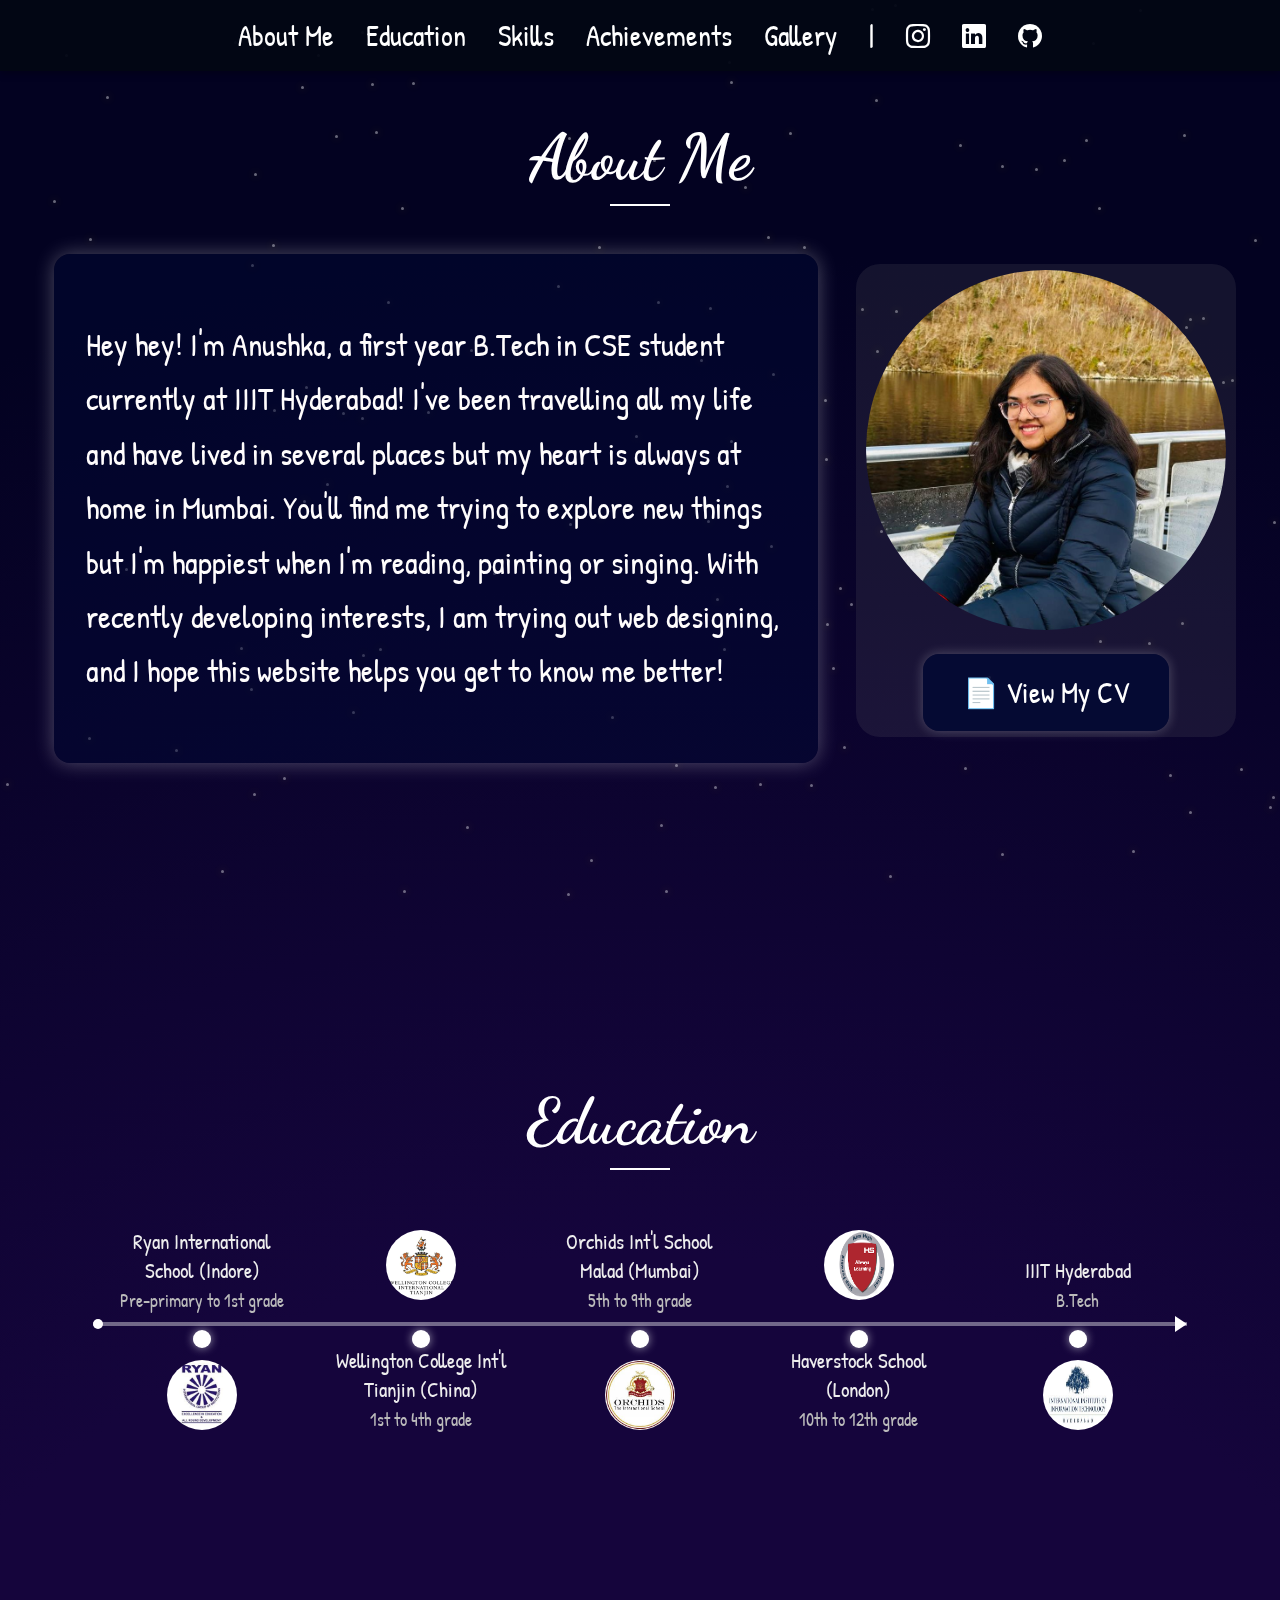
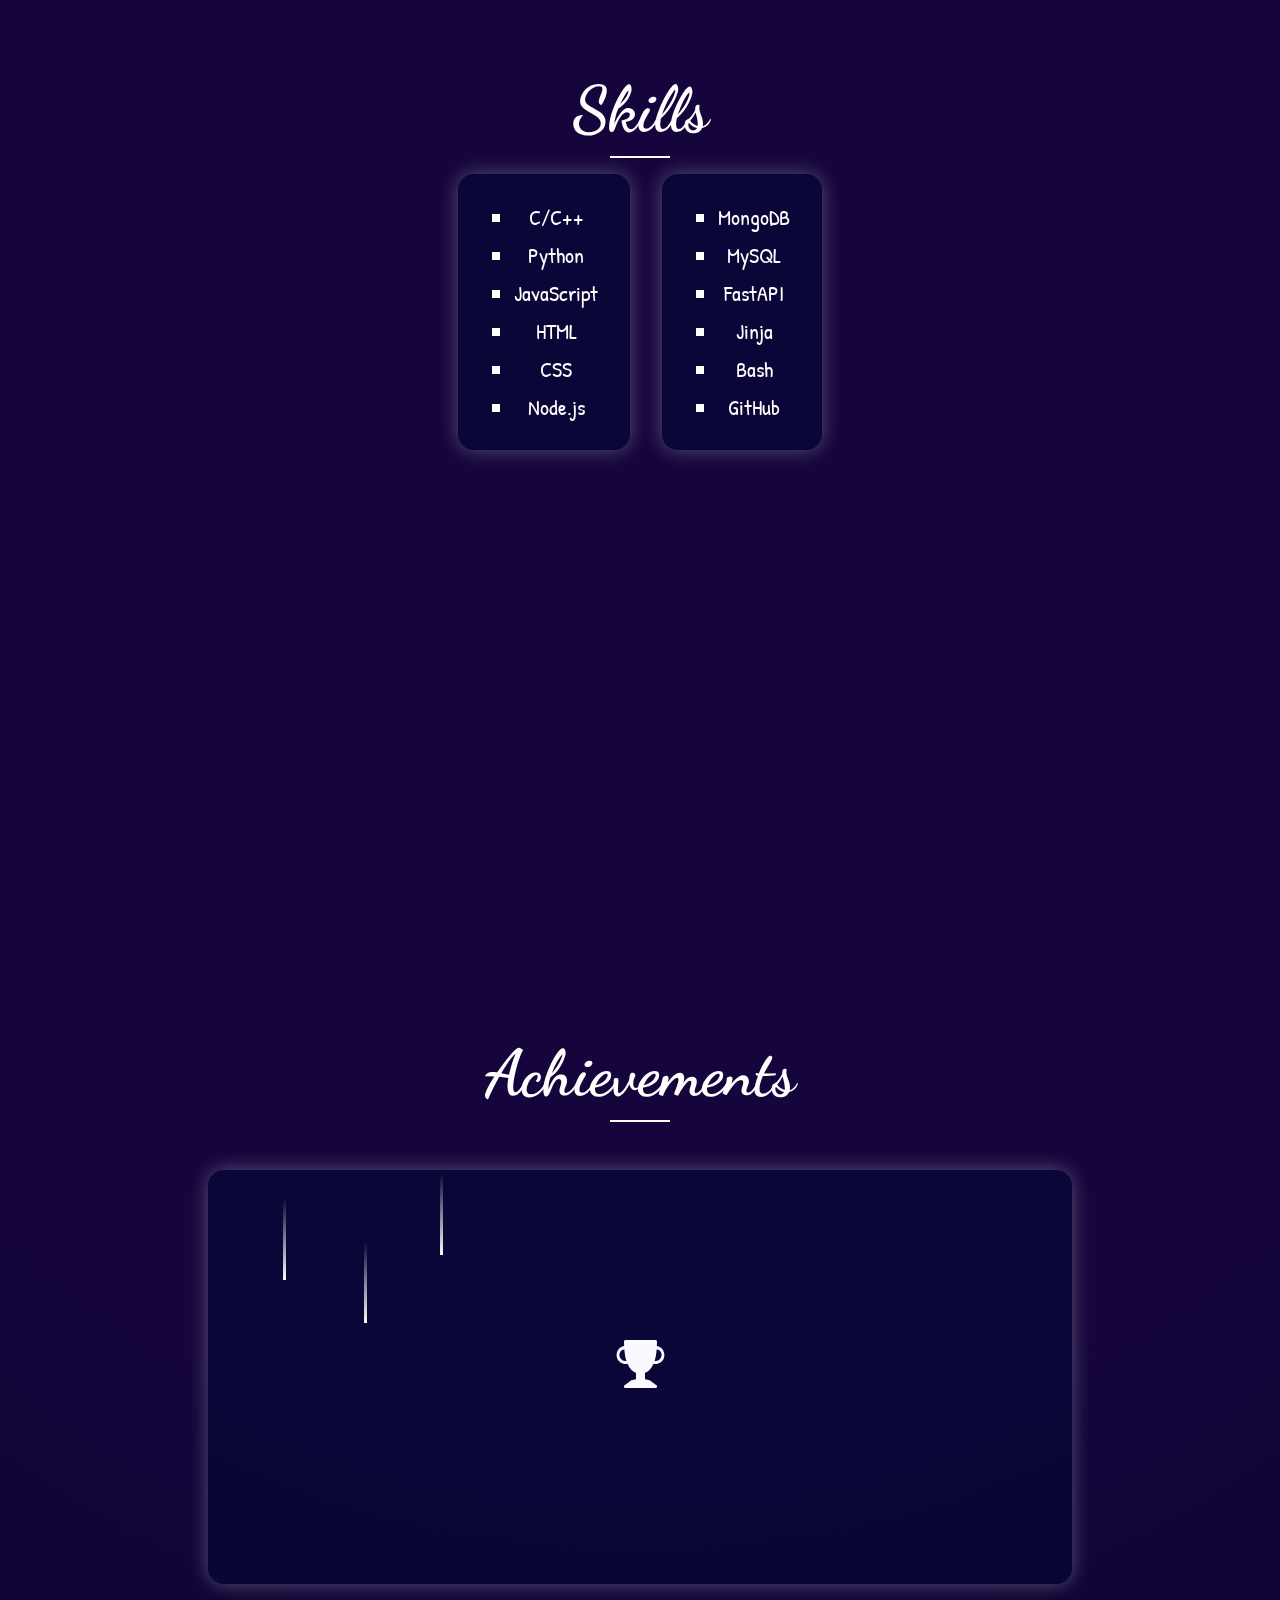
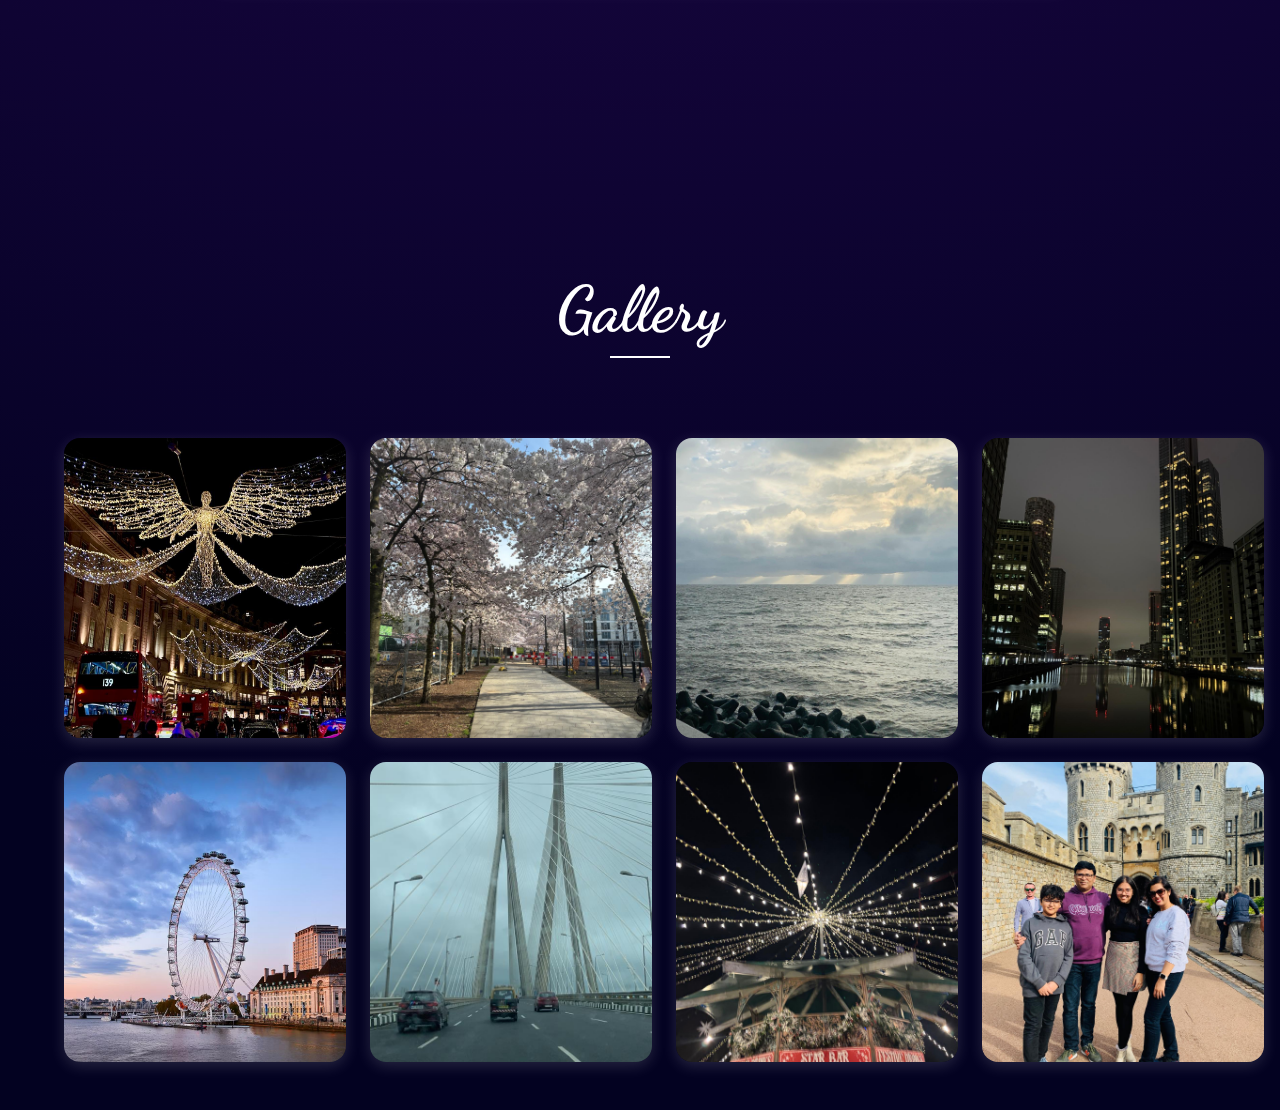
==== index.html @ 2e82c790 "Rename home.html to index.html" ====
<!DOCTYPE html>
<html lang="en">
<head>
  <link rel="stylesheet" href="home.css">
  <meta charset="UTF-8" />
  <meta name="viewport" content="width=device-width, initial-scale=1.0" />
  <title>Anushka Sinha</title>

  <script>
    const navType = performance.getEntriesByType("navigation")[0].type;
    if (navType === "reload") {
      window.location.href = "anushka-sinha.html";
    }
  </script>

  <!-- Google Fonts & Icons -->
  <link href="https://fonts.googleapis.com/css2?family=Patrick+Hand&family=Dancing+Script:wght@700&display=swap" rel="stylesheet">
  <link rel="stylesheet" href="https://cdn.jsdelivr.net/npm/bootstrap-icons@1.10.3/font/bootstrap-icons.css">

  <!-- TagCanvas Script -->
  <script src="https://www.goat1000.com/tagcanvas.min.js"></script>
</head>

<body>
  <div class="stars" id="stars-container"></div>

  <nav>
    <a href="#about">About Me</a>
    <a href="#education">Education</a>
    <a href="#skills">Skills</a>
    <a href="#achievements">Achievements</a>
    <a href="#home">Gallery</a>
    <span>|</span>
    <a class="social-icons" href="https://www.instagram.com/anu.shka_30?igsh=eGdlemJtdmhveDdv" target="_blank"><i class="bi bi-instagram"></i></a>
    <a class="social-icons" href="https://www.linkedin.com/in/anushka-sinha-7b8808267/" target="_blank"><i class="bi bi-linkedin"></i></a>
    <a class="social-icons" href="https://github.com/Anu-Si30" target="_blank"><i class="bi bi-github"></i></a>
  </nav>

  <!-- About Section -->
  <section id="about">
    <h1>About Me</h1>
    <div class="about">
      <div class="about-photo-wrapper">
        <div class="photo-bg-rectangle"></div>
        <img src="assets/Untitled.jpeg" alt="Your photo">
        <a href="assets/your-cv.pdf" target="_blank" class="cv-box">
          📄 View My CV
        </a>
      </div>
      <div class="about-text">
        <p>Hey hey! I'm Anushka, a first year B.Tech in CSE student currently at IIIT Hyderabad! I've been travelling all my life and have lived in several places but my heart is always at home in Mumbai. You'll find me trying to explore new things but I'm happiest when I'm reading, painting or singing. With recently developing interests, I am trying out web designing, and I hope this website helps you get to know me better!</p>
      </div>
    </div>
  </section>

  <!-- Education Section -->
  <section id="education">
    <h1>Education</h1>
    <div class="timeline-horizontal">
      <div class="timeline-line"></div>
      <div class="timeline-scroll">
        <div class="timeline-event up">
          <div class="dot"></div>
          <p>Ryan International School (Indore)<br><span>Pre-primary to 1st grade</span></p>
          <img class="logo" src="assets/ryan.jpeg" alt="logo">
        </div>
        <div class="timeline-event down">
          <div class="dot"></div>
          <p>Wellington College Int'l Tianjin (China)<br><span>1st to 4th grade</span></p>
          <img class="logo" src="assets/welli.jpeg" alt="logo">
        </div>
        <div class="timeline-event up">
          <div class="dot"></div>
          <p>Orchids Int'l School Malad (Mumbai)<br><span>5th to 9th grade</span></p>
          <img class="logo" src="assets/orch.jpeg" alt="logo">
        </div>
        <div class="timeline-event down">
          <div class="dot"></div>
          <p>Haverstock School (London)<br><span>10th to 12th grade</span></p>
          <img class="logo" src="assets/images.png" alt="logo">
        </div>
        <div class="timeline-event up">
          <div class="dot"></div>
          <p>IIIT Hyderabad<br><span>B.Tech</span></p>
          <img class="logo" src="assets/iiit.jpeg" alt="logo">
        </div>
      </div>
    </div>
  </section>

  <!-- Skills Section -->
  <section id="skills">
    <h1>Skills</h1>
    <div id="skills-wrapper">
      <div class="skills-box">
        <ul>
          <li>C/C++</li>
          <li>Python</li>
          <li>JavaScript</li>
          <li>HTML</li>
          <li>CSS</li>
          <li>Node.js</li>
        </ul>
      </div>

      <div id="myCanvasContainer">
        <canvas width="600" height="600" id="myCanvas">
          <p>Anything in here will be replaced on browsers that support the canvas element</p>
        </canvas>
      </div>

      <div class="skills-box">
        <ul>
          <li>MongoDB</li>
          <li>MySQL</li>
          <li>FastAPI</li>
          <li>Jinja</li>
          <li>Bash</li>
          <li>GitHub</li>
        </ul>
      </div>
    </div>

    <div id="tags">
      <ul>
        <li><a href="#"><img src="assets/image.png" width="70" height="70"/>C/C++</a></li>
        <li><a href="#"><img src="assets/image copy 2.png" width="70" height="70"/> Python</a></li>
        <li><a href="#"><img src="assets/image copy 3.png" width="70" height="70"/> JavaScript</a></li>
        <li><a href="#"><img src="assets/image copy 4.png" width="70" height="70" /> HTML</a></li>
        <li><a href="#"><img src="assets/image copy 5.png" width="70" height="70"/> CSS</a></li>
        <li><a href="#"><img src="assets/image copy 6.png" width="70" height="70"/> Node.js</a></li>
        <li><a href="#"><img src="assets/image copy 7.png" width="70" height="70" /> MongoDB</a></li>
        <li><a href="#"><img src="assets/image copy 8.png" width="70" height="70"/> MySQL</a></li>
        <li><a href="#"><img src="assets/image copy 9.png" width="70" height="70" /> FastAPI</a></li>
        <li><a href="#"><img src="assets/image copy 10.png" width="70" height="70" /> Jinja</a></li>
        <li><a href="#"><img src="assets/image copy 11.png" width="70" height="70"/> Bash</a></li>
        <li><a href="#"><img src="assets/image copy.png" width="70" height="70"/> GitHub</a></li>
      </ul>
    </div>
  </section>

  <!-- Achievements -->
<section id="achievements">
  <h1>Achievements</h1>
  <div class="about-text" id="achievements-container" style="margin: 0 auto; position: relative; width: 80%; max-width: 800px; min-height: 350px; display: flex; align-items: center; justify-content: center; flex-direction: column;">
    <div id="trophy-container" style="cursor: pointer; animation: pulse 1s infinite; margin-bottom: 1.5rem;">
      <i class="bi bi-trophy-fill" style="font-size: 3rem; color: rgb(250, 249, 255);"></i>
    </div>
    <ul id="achievements-list" style="display: none; font-size: 1.5rem; text-align: left; padding-left: 1.5rem;">
      <li>SpellBee National Level and State Level Medal Winner, and School Topper.</li>
      <li>Did an internship in the British Standards Institution over summer.</li>
      <li>Secured rank 13 across Maharashtra and Goa in the International English Olympiad.</li>
      <li>Secured a distinction in Trinity College London's music exam for keyboard.</li>
      <li>Ranked in top 200 as a Silver Scholar in the Asset Talent Search.</li>
      <li>Won first position in Inter-branch football competition (Orchids Premier League).</li>
      <li>Hold a purple belt in Karate.</li>
    </ul>
    <div id="shooting-stars-container"></div>
  </div>
</section>

  <!-- Home -->
  <section id="home">
    <h1>Gallery</h1>
    <div class="gallery-grid">
      <img src="assets/image copy 19.png" alt="Gallery Image 1">
      <img src="assets/image copy 13.png" alt="Gallery Image 2">
      <img src="assets/image copy 14.png" alt="Gallery Image 3">
      <img src="assets/image copy 15.png" alt="Gallery Image 4">
      <img src="assets/image copy 16.png" alt="Gallery Image 5">
      <img src="assets/image copy 17.png" alt="Gallery Image 6">
      <img src="assets/image copy 18.png" alt="Gallery Image 7">
      <img src="assets/image copy 21.png" alt="Gallery Image 8">
    </div>
  </section>
  

  <script>
    // Generate stars
    const starsContainer = document.getElementById('stars-container');
    for (let i = 0; i < 150; i++) {
      const star = document.createElement('div');
      star.classList.add('star');
      star.style.top = Math.random() * 100 + 'vh';
      star.style.left = Math.random() * 100 + 'vw';
      star.style.animationDelay = Math.random() * 1.5 + 's';
      starsContainer.appendChild(star);
    }
  
    // TagCanvas
    window.onload = function () {
      try {
        TagCanvas.Start('myCanvas', 'tags', {
          textColour: '#fff',
          outlineThickness: 0.5,
          outlineColour: '#fff',
          maxSpeed: 0.06,
          initial: [0.1, -0.05],
          freezeActive: true,
          shuffleTags: true,
          shape: 'sphere',
          zoom: 1,
          noSelect: true,
          textFont: 'Patrick Hand, cursive',
          textHeight: 30,
          pinchZoom: true,
          wheelZoom: false,
          freezeDecel: true
        });
      } catch (e) {
        console.log('TagCanvas error:', e);
        document.getElementById('myCanvasContainer').style.display = 'none';
      }
    };
  
    // Trophy click handler
    document.getElementById("trophy-container").addEventListener("click", () => {
      const list = document.getElementById("achievements-list");
      const trophy = document.getElementById("trophy-container");
      list.style.display = "block";
      trophy.style.display = "none";
    });
  </script>

<script>
  let starInterval;
  let shootingStarsRunning = true;

  function createShootingStar() {
    const container = document.getElementById("shooting-stars-container");
    const star = document.createElement("div");
    star.classList.add("shooting-star");
    star.style.top = Math.random() * container.offsetHeight + "px";
    star.style.left = Math.random() * container.offsetWidth + "px";
    container.appendChild(star);

    setTimeout(() => star.remove(), 1000); // Clean up after animation
  }

  // Start generating stars every 300ms
  starInterval = setInterval(() => {
    if (shootingStarsRunning) {
      createShootingStar();
    }
  }, 300);

  // Stop animation when trophy icon is clicked
  document.getElementById("trophy-icon").addEventListener("click", () => {
    shootingStarsRunning = false;
    clearInterval(starInterval);
  });
</script>

<script>
  function createShootingStar() {
    const shootingStar = document.createElement('div');
    shootingStar.classList.add('shooting-star');
    
    // Random position from the left
    shootingStar.style.left = Math.random() * window.innerWidth + 'px';
    shootingStar.style.top = Math.random() * 100 + 'px'; // appear near the top
    
    document.getElementById('shooting-stars-container').appendChild(shootingStar);

    // Remove it after animation
    setTimeout(() => {
      shootingStar.remove();
    }, 1000);
  }

  // Generate a shooting star every 3-6 seconds
  setInterval(() => {
    createShootingStar();
  }, Math.random() * 3000 + 3000); // 3-6 sec
</script>

      
</body>
</html>
---- home.css ----
body {
    margin: 0;
    font-family: 'Patrick Hand', cursive;
    color: white;
    overflow-x: hidden;
    scroll-behavior: smooth;
    background: radial-gradient(circle at center, rgb(21, 5, 60) 40%, rgb(3, 2, 33) 85%);
  }

  .stars {
    position: fixed;
    top: 0;
    left: 0;
    width: 100%;
    height: 100%;
    pointer-events: none;
    z-index: 0;
  }

  .star {
    position: absolute;
    width: 3px;
    height: 3px;
    background: white;
    opacity: 0.4;
    border-radius: 50%;
    box-shadow: 0 0 8px rgba(255, 223, 0, 1);
  }

  nav {
    display: flex;
    justify-content: center;
    align-items: center;
    gap: 2rem;
    padding: 1rem 2rem;
    font-size: 1.8rem;
    background: rgba(2, 6, 20, 0.95);
    position: sticky;
    top: 0;
    z-index: 10;
    box-shadow: 0 2px 8px rgba(0, 0, 0, 0.3);
  }

  nav a, nav span {
    color: white;
    text-decoration: none;
    transition: color 0.3s ease;
  }

  nav a:hover {
    color: #afd6f9;
  }

  .social-icons {
    font-size: 1.5rem;
  }

  section {
    min-height: 100vh;
    padding: 2rem;
    scroll-margin-top: 80px;
    position: relative;
    z-index: 2;
  }

  #home {
    min-height: 60vh;
    padding-top: 0rem;
    margin-top: -6rem; /* Reduced space above gallery */
    padding-bottom: 1rem;
  }

  #education {
    min-height: 60vh;
    padding-bottom: 1rem;
  }

  section h1 {
    font-family: 'Dancing Script', cursive;
    font-size: 4rem;
    text-align: center;
    margin-top: 1rem;
    margin-bottom: 3rem;
    color: #fff;
    position: relative;
  }

  section h1::after {
    content: "";
    display: block;
    width: 60px;
    height: 2px;
    background: white;
    margin: 0.5rem auto 0;
  }

  .about {
    display: flex;
    flex-direction: row-reverse;
    align-items: flex-start; /* Changed to align at top */
    justify-content: center;
    gap: 3rem;
    flex-wrap: wrap;
    margin-top: 0.5rem;
  }

  .about-photo-wrapper {
    position: relative;
    display: flex;
    flex-direction: column;
    align-items: center;
    margin-top: -1rem;
    padding: 2rem 0; /* Added padding to match about-text */
  }

  .photo-bg-rectangle {
    position: absolute;
    top: 5%;
    bottom: 5%;
    left: 50%;
    transform: translateX(-50%);
    width: 380px; /* Slightly wider than photo */
    background: rgba(120, 120, 120, 0.15); /* Translucent grey */
    border-radius: 1.5rem;
    z-index: 1;
  }

  .about img {
    width: 360px;
    height: 360px;
    object-fit: cover;
    border-radius: 50%;
    position: relative;
    z-index: 2;
  }

  .about-text {
    max-width: 700px;
    padding: 2rem;
    background: rgba(1, 9, 51, 0.486);
    color: #fffdfd;
    font-size: 2rem;
    line-height: 1.7;
    z-index: 3;
    border-radius: 1rem;
    box-shadow: 0 0 20px rgba(255, 255, 255, 0.3);
  }

  .cv-box {
    margin-top: 1.5rem;
    background: rgba(1, 9, 51, 0.8);
    padding: 1.2rem 2.5rem;
    font-size: 1.8rem;
    color: white;
    border-radius: 1rem;
    text-decoration: none;
    box-shadow: 0 0 12px rgba(255, 255, 255, 0.25);
    transition: transform 0.2s ease, background 0.3s ease;
    text-align: center;
    position: relative;
    z-index: 2;
  }

  .cv-box:hover {
    transform: scale(1.05);
    background: rgba(1, 9, 51, 0.9);
  }

  /* Rest of your existing CSS remains the same */
  .timeline-horizontal {
    position: relative;
    padding: 7rem 0 6rem;
    display: flex;
    flex-direction: column;
    align-items: center;
  }

  .timeline-line {
    position: absolute;
    top: 50%;
    width: 90%;
    height: 4px;
    background: rgba(255, 255, 255, 0.4);
    z-index: 1;
  }

  .timeline-line::before {
    content: '';
    position: absolute;
    left: 0;
    top: 50%;
    transform: translateY(-50%);
    width: 10px;
    height: 10px;
    background: white;
    border-radius: 50%;
  }

  .timeline-line::after {
    content: '';
    position: absolute;
    right: 0;
    top: 50%;
    transform: translateY(-50%);
    width: 0;
    height: 0;
    border-top: 8px solid transparent;
    border-bottom: 8px solid transparent;
    border-left: 12px solid white;
  }

  .timeline-scroll {
    display: flex;
    justify-content: space-around;
    width: 90%;
    max-width: 1200px;
    z-index: 2;
  }

  .timeline-event {
    position: relative;
    width: 180px;
    text-align: center;
  }

  .timeline-event .dot {
    width: 18px;
    height: 18px;
    background: white;
    border-radius: 50%;
    position: absolute;
    left: 50%;
    transform: translateX(-50%);
    top: 50%;
    box-shadow: 0 0 10px rgba(255, 255, 255, 0.6);
    z-index: 3;
  }

  .timeline-event.up p {
    position: absolute;
    bottom: 100%;
    margin-bottom: 1rem;
  }

  .timeline-event.down p {
    position: absolute;
    top: 100%;
    margin-top: 1rem;
  }

  .timeline-event p {
    font-size: 1.3rem;
    color: #eee;
    line-height: 1.4;
    width: 100%;
  }

  .timeline-event span {
    font-size: 1.1rem;
    color: #bbb;
  }

  .timeline-event img.logo {
    width: 70px;
    height: 70px;
    border-radius: 50%;
    position: absolute;
    left: 50%;
    transform: translateX(-50%);
    z-index: 2;
  }

  .timeline-event.up img.logo {
    top: calc(50% + 30px);
  }

  .timeline-event.down img.logo {
    bottom: calc(50% + 30px);
  }

  /* Skills Sphere Section */
  #skills {
    display: flex;
    flex-direction: column;
    align-items: center;
    text-align: center;
  }

  #skills-wrapper {
    display: flex;
    justify-content: center;
    align-items: center;
    gap: 2rem;
    flex-wrap: wrap;
    margin-top: -2rem;
  }

  .skills-box {
    max-width: 300px;
    padding: 1.5rem 2rem;
    background: rgba(1, 9, 51, 0.486);
    color: #fffdfd;
    font-size: 1.4rem;
    line-height: 1.7;
    border-radius: 1rem;
    box-shadow: 0 0 20px rgba(255, 255, 255, 0.3);
    z-index: 3;
  }

  .skills-box ul {
    list-style: square;
    padding-left: 1.5rem;
    margin: 0;
  }

  #myCanvasContainer {
    width: 600px;
    height: 600px;
  }

  #myCanvas {
    width: 100%;
    height: 100%;
  }

  #tags {
    display: none;
  }

  #tags a img {
    vertical-align: middle;
    margin-right: 8px;
    border-radius: 4px;
  }

@media (max-width: 600px) {
.achievement-slide {
  flex: 0 0 90vw;
}
}

@keyframes pulse {
0% {
  transform: scale(1);
  opacity: 0.9;
}
50% {
  transform: scale(1.15);
  opacity: 1;
}
100% {
  transform: scale(1);
  opacity: 0.9;
}
}

.gallery-grid {
display: grid;
grid-template-columns: repeat(auto-fit, minmax(250px, 1fr));
gap: 1.5rem;
padding: 2rem;
width: 100%;
max-width: 1200px;
margin: 0 auto;
}

.gallery-grid img {
width: 100%;
height: 300px;
object-fit: cover;
border-radius: 1rem;
box-shadow: 0 4px 15px rgba(255, 255, 255, 0.15);
transition: transform 0.3s ease;
}

.gallery-grid img:hover {
transform: scale(1.1);
}

#shooting-stars-container {
position: absolute;
top: 0;
left: 0;
width: 100%;
height: 100%;
pointer-events: none;
overflow: hidden;
z-index: 0;
}

.shooting-star {
position: absolute;
width: 3px;
height: 80px;
background: linear-gradient(-45deg, #fff, transparent);
animation: shoot 1s linear forwards;
}

@keyframes shoot {
0% {
  opacity: 0;
  transform: translateX(0) translateY(0) rotate(-45deg);
}
20% {
  opacity: 1;
}
100% {
  transform: translateX(200px) translateY(200px) rotate(-45deg);
  opacity: 0;
}
}
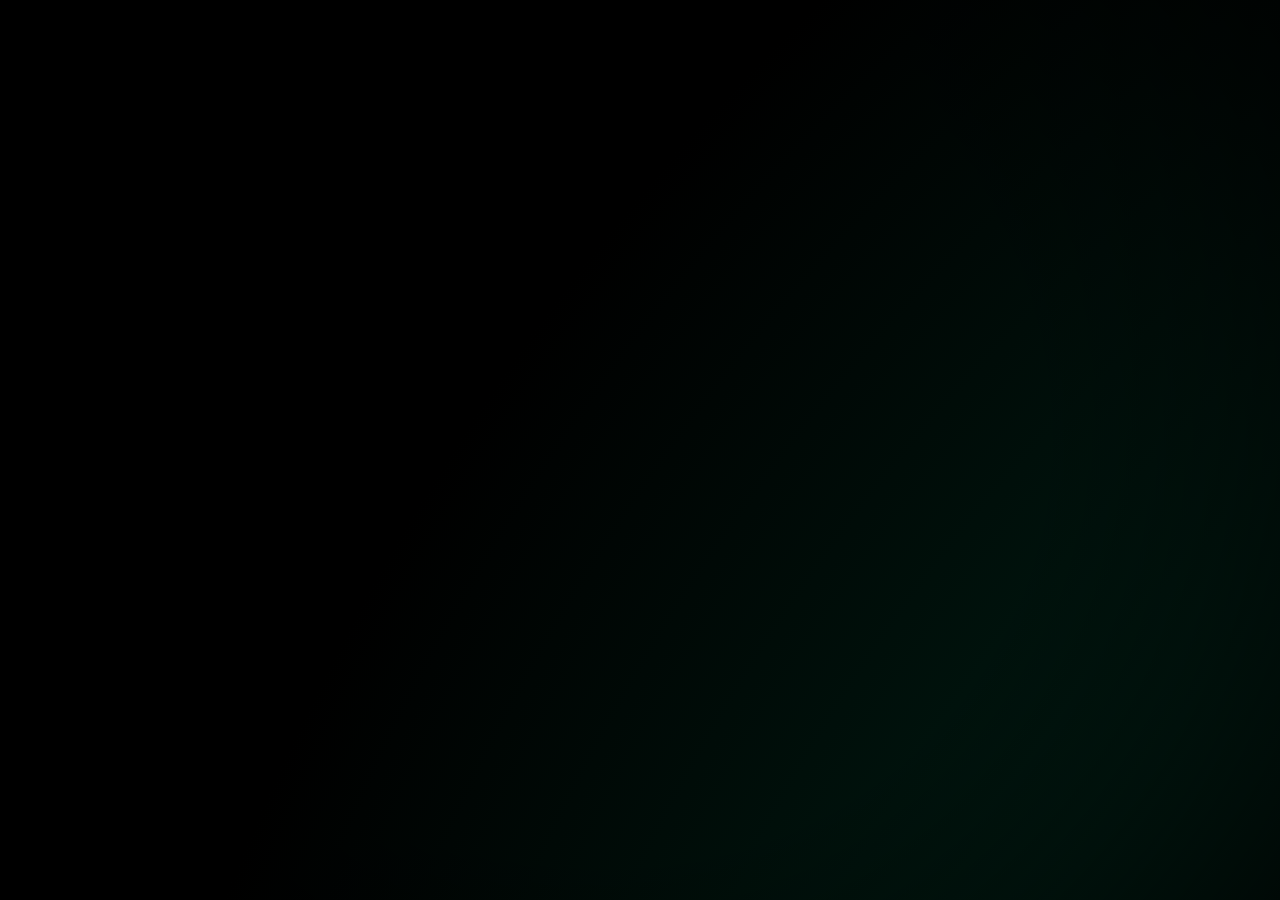
==== commit 6361c3f8: "Update and rename anushka-sinha.html to index.html" ====
--- a/index.html
+++ b/index.html
@@ -1,279 +1,140 @@
 <!DOCTYPE html>
 <html lang="en">
 <head>
-  <link rel="stylesheet" href="home.css">
   <meta charset="UTF-8" />
   <meta name="viewport" content="width=device-width, initial-scale=1.0" />
   <title>Anushka Sinha</title>
 
-  <script>
-    const navType = performance.getEntriesByType("navigation")[0].type;
-    if (navType === "reload") {
-      window.location.href = "anushka-sinha.html";
+  <style>
+    body {
+      margin: 0;
+      overflow: hidden;
+      background: radial-gradient(circle at center,
+        rgba(10, 20, 50, 1) 10%,
+        rgba(30, 0, 50, 1) 30%,
+        rgba(0, 30, 20, 1) 50%,
+        rgba(0, 0, 0, 1) 80%);
+      background-size: 400% 400%;
+      animation: galaxyShift 20s infinite alternate ease-in-out;
+      display: flex;
+      justify-content: center;
+      align-items: center;
+      height: 100vh;
+      position: relative;
+      flex-direction: column;
+      transition: opacity 0.3s ease;
     }
-  </script>
 
-  <!-- Google Fonts & Icons -->
+    @keyframes galaxyShift {
+      0% { background-position: 40% 60%; }
+      50% { background-position: 50% 50%; }
+      100% { background-position: 60% 40%; }
+    }
+
+    .stars {
+      position: absolute;
+      width: 100%;
+      height: 100%;
+    }
+
+    .star {
+      position: absolute;
+      width: 3px;
+      height: 3px;
+      background: white;
+      opacity: 0;
+      animation: twinkle 1.5s infinite alternate ease-in-out;
+      border-radius: 50%;
+      box-shadow: 0 0 8px rgba(255, 223, 0, 1);
+    }
+
+    @keyframes twinkle {
+      0% { opacity: 0.2; transform: scale(0.8); box-shadow: 0 0 2px rgba(255, 223, 0, 0.5); }
+      100% { opacity: 1; transform: scale(1.5); box-shadow: 0 0 10px rgba(255, 223, 0, 1); }
+    }
+
+    .subtitle {
+      font-family: 'Patrick Hand', cursive;
+      font-size: 2rem;
+      color: white;
+      text-align: center;
+      opacity: 0;
+      animation: fadeIn 1.5s forwards;
+    }
+
+    .name {
+      font-family: 'Dancing Script', cursive;
+      font-size: 9rem;
+      color: white;
+      white-space: nowrap;
+      text-align: center;
+      overflow: hidden;
+      opacity: 0;
+      position: relative;
+      top: -10px;
+      animation: brushWrite 2s forwards, brushErase 1s 1.5s 1 forwards;
+    }
+
+    @keyframes fadeIn {
+      from { opacity: 0; }
+      to { opacity: 1; }
+    }
+
+    @keyframes brushWrite {
+      0% { opacity: 0; filter: blur(15px); transform: scale(0.9); }
+      50% { opacity: 1; filter: blur(5px); transform: scale(1); }
+      100% { opacity: 1; filter: blur(0px); }
+    }
+
+    @keyframes brushErase {
+      0% { opacity: 1; filter: blur(0px); transform: scale(1); }
+      100% { opacity: 0; filter: blur(15px); transform: scale(1.1); }
+    }
+
+    .vignette {
+      position: absolute;
+      top: 0;
+      left: 0;
+      width: 100%;
+      height: 100%;
+      pointer-events: none;
+      background: radial-gradient(circle at center,
+        rgba(0, 0, 0, 0) 50%,
+        rgba(0, 0, 0, 0.3) 75%,
+        rgba(0, 0, 0, 0.7) 100%);
+    }
+  </style>
+
   <link href="https://fonts.googleapis.com/css2?family=Patrick+Hand&family=Dancing+Script:wght@700&display=swap" rel="stylesheet">
-  <link rel="stylesheet" href="https://cdn.jsdelivr.net/npm/bootstrap-icons@1.10.3/font/bootstrap-icons.css">
-
-  <!-- TagCanvas Script -->
-  <script src="https://www.goat1000.com/tagcanvas.min.js"></script>
 </head>
-
 <body>
-  <div class="stars" id="stars-container"></div>
-
-  <nav>
-    <a href="#about">About Me</a>
-    <a href="#education">Education</a>
-    <a href="#skills">Skills</a>
-    <a href="#achievements">Achievements</a>
-    <a href="#home">Gallery</a>
-    <span>|</span>
-    <a class="social-icons" href="https://www.instagram.com/anu.shka_30?igsh=eGdlemJtdmhveDdv" target="_blank"><i class="bi bi-instagram"></i></a>
-    <a class="social-icons" href="https://www.linkedin.com/in/anushka-sinha-7b8808267/" target="_blank"><i class="bi bi-linkedin"></i></a>
-    <a class="social-icons" href="https://github.com/Anu-Si30" target="_blank"><i class="bi bi-github"></i></a>
-  </nav>
-
-  <!-- About Section -->
-  <section id="about">
-    <h1>About Me</h1>
-    <div class="about">
-      <div class="about-photo-wrapper">
-        <div class="photo-bg-rectangle"></div>
-        <img src="assets/Untitled.jpeg" alt="Your photo">
-        <a href="assets/your-cv.pdf" target="_blank" class="cv-box">
-          📄 View My CV
-        </a>
-      </div>
-      <div class="about-text">
-        <p>Hey hey! I'm Anushka, a first year B.Tech in CSE student currently at IIIT Hyderabad! I've been travelling all my life and have lived in several places but my heart is always at home in Mumbai. You'll find me trying to explore new things but I'm happiest when I'm reading, painting or singing. With recently developing interests, I am trying out web designing, and I hope this website helps you get to know me better!</p>
-      </div>
-    </div>
-  </section>
-
-  <!-- Education Section -->
-  <section id="education">
-    <h1>Education</h1>
-    <div class="timeline-horizontal">
-      <div class="timeline-line"></div>
-      <div class="timeline-scroll">
-        <div class="timeline-event up">
-          <div class="dot"></div>
-          <p>Ryan International School (Indore)<br><span>Pre-primary to 1st grade</span></p>
-          <img class="logo" src="assets/ryan.jpeg" alt="logo">
-        </div>
-        <div class="timeline-event down">
-          <div class="dot"></div>
-          <p>Wellington College Int'l Tianjin (China)<br><span>1st to 4th grade</span></p>
-          <img class="logo" src="assets/welli.jpeg" alt="logo">
-        </div>
-        <div class="timeline-event up">
-          <div class="dot"></div>
-          <p>Orchids Int'l School Malad (Mumbai)<br><span>5th to 9th grade</span></p>
-          <img class="logo" src="assets/orch.jpeg" alt="logo">
-        </div>
-        <div class="timeline-event down">
-          <div class="dot"></div>
-          <p>Haverstock School (London)<br><span>10th to 12th grade</span></p>
-          <img class="logo" src="assets/images.png" alt="logo">
-        </div>
-        <div class="timeline-event up">
-          <div class="dot"></div>
-          <p>IIIT Hyderabad<br><span>B.Tech</span></p>
-          <img class="logo" src="assets/iiit.jpeg" alt="logo">
-        </div>
-      </div>
-    </div>
-  </section>
-
-  <!-- Skills Section -->
-  <section id="skills">
-    <h1>Skills</h1>
-    <div id="skills-wrapper">
-      <div class="skills-box">
-        <ul>
-          <li>C/C++</li>
-          <li>Python</li>
-          <li>JavaScript</li>
-          <li>HTML</li>
-          <li>CSS</li>
-          <li>Node.js</li>
-        </ul>
-      </div>
-
-      <div id="myCanvasContainer">
-        <canvas width="600" height="600" id="myCanvas">
-          <p>Anything in here will be replaced on browsers that support the canvas element</p>
-        </canvas>
-      </div>
-
-      <div class="skills-box">
-        <ul>
-          <li>MongoDB</li>
-          <li>MySQL</li>
-          <li>FastAPI</li>
-          <li>Jinja</li>
-          <li>Bash</li>
-          <li>GitHub</li>
-        </ul>
-      </div>
-    </div>
-
-    <div id="tags">
-      <ul>
-        <li><a href="#"><img src="assets/image.png" width="70" height="70"/>C/C++</a></li>
-        <li><a href="#"><img src="assets/image copy 2.png" width="70" height="70"/> Python</a></li>
-        <li><a href="#"><img src="assets/image copy 3.png" width="70" height="70"/> JavaScript</a></li>
-        <li><a href="#"><img src="assets/image copy 4.png" width="70" height="70" /> HTML</a></li>
-        <li><a href="#"><img src="assets/image copy 5.png" width="70" height="70"/> CSS</a></li>
-        <li><a href="#"><img src="assets/image copy 6.png" width="70" height="70"/> Node.js</a></li>
-        <li><a href="#"><img src="assets/image copy 7.png" width="70" height="70" /> MongoDB</a></li>
-        <li><a href="#"><img src="assets/image copy 8.png" width="70" height="70"/> MySQL</a></li>
-        <li><a href="#"><img src="assets/image copy 9.png" width="70" height="70" /> FastAPI</a></li>
-        <li><a href="#"><img src="assets/image copy 10.png" width="70" height="70" /> Jinja</a></li>
-        <li><a href="#"><img src="assets/image copy 11.png" width="70" height="70"/> Bash</a></li>
-        <li><a href="#"><img src="assets/image copy.png" width="70" height="70"/> GitHub</a></li>
-      </ul>
-    </div>
-  </section>
-
-  <!-- Achievements -->
-<section id="achievements">
-  <h1>Achievements</h1>
-  <div class="about-text" id="achievements-container" style="margin: 0 auto; position: relative; width: 80%; max-width: 800px; min-height: 350px; display: flex; align-items: center; justify-content: center; flex-direction: column;">
-    <div id="trophy-container" style="cursor: pointer; animation: pulse 1s infinite; margin-bottom: 1.5rem;">
-      <i class="bi bi-trophy-fill" style="font-size: 3rem; color: rgb(250, 249, 255);"></i>
-    </div>
-    <ul id="achievements-list" style="display: none; font-size: 1.5rem; text-align: left; padding-left: 1.5rem;">
-      <li>SpellBee National Level and State Level Medal Winner, and School Topper.</li>
-      <li>Did an internship in the British Standards Institution over summer.</li>
-      <li>Secured rank 13 across Maharashtra and Goa in the International English Olympiad.</li>
-      <li>Secured a distinction in Trinity College London's music exam for keyboard.</li>
-      <li>Ranked in top 200 as a Silver Scholar in the Asset Talent Search.</li>
-      <li>Won first position in Inter-branch football competition (Orchids Premier League).</li>
-      <li>Hold a purple belt in Karate.</li>
-    </ul>
-    <div id="shooting-stars-container"></div>
-  </div>
-</section>
-
-  <!-- Home -->
-  <section id="home">
-    <h1>Gallery</h1>
-    <div class="gallery-grid">
-      <img src="assets/image copy 19.png" alt="Gallery Image 1">
-      <img src="assets/image copy 13.png" alt="Gallery Image 2">
-      <img src="assets/image copy 14.png" alt="Gallery Image 3">
-      <img src="assets/image copy 15.png" alt="Gallery Image 4">
-      <img src="assets/image copy 16.png" alt="Gallery Image 5">
-      <img src="assets/image copy 17.png" alt="Gallery Image 6">
-      <img src="assets/image copy 18.png" alt="Gallery Image 7">
-      <img src="assets/image copy 21.png" alt="Gallery Image 8">
-    </div>
-  </section>
-  
+  <div class="stars"></div>
+  <div class="vignette"></div>
+  <div class="subtitle">Getting to know</div>
+  <div class="name" id="name">Anushka</div>
 
   <script>
-    // Generate stars
-    const starsContainer = document.getElementById('stars-container');
-    for (let i = 0; i < 150; i++) {
-      const star = document.createElement('div');
-      star.classList.add('star');
-      star.style.top = Math.random() * 100 + 'vh';
-      star.style.left = Math.random() * 100 + 'vw';
-      star.style.animationDelay = Math.random() * 1.5 + 's';
-      starsContainer.appendChild(star);
+    function createStars() {
+      const starsContainer = document.querySelector('.stars');
+      for (let i = 0; i < 150; i++) {
+        let star = document.createElement('div');
+        star.classList.add('star');
+        star.style.top = Math.random() * 100 + 'vh';
+        star.style.left = Math.random() * 100 + 'vw';
+        star.style.animationDelay = Math.random() * 1.5 + 's';
+        starsContainer.appendChild(star);
+      }
     }
-  
-    // TagCanvas
-    window.onload = function () {
-      try {
-        TagCanvas.Start('myCanvas', 'tags', {
-          textColour: '#fff',
-          outlineThickness: 0.5,
-          outlineColour: '#fff',
-          maxSpeed: 0.06,
-          initial: [0.1, -0.05],
-          freezeActive: true,
-          shuffleTags: true,
-          shape: 'sphere',
-          zoom: 1,
-          noSelect: true,
-          textFont: 'Patrick Hand, cursive',
-          textHeight: 30,
-          pinchZoom: true,
-          wheelZoom: false,
-          freezeDecel: true
-        });
-      } catch (e) {
-        console.log('TagCanvas error:', e);
-        document.getElementById('myCanvasContainer').style.display = 'none';
-      }
-    };
-  
-    // Trophy click handler
-    document.getElementById("trophy-container").addEventListener("click", () => {
-      const list = document.getElementById("achievements-list");
-      const trophy = document.getElementById("trophy-container");
-      list.style.display = "block";
-      trophy.style.display = "none";
-    });
+
+    createStars();
+
+    // Fast transition to home.html
+    setTimeout(() => {
+      document.body.style.opacity = '0';
+      setTimeout(() => {
+        window.location.replace('index2.html');
+      }, 300); // faster transition
+    }, 2500);
   </script>
-
-<script>
-  let starInterval;
-  let shootingStarsRunning = true;
-
-  function createShootingStar() {
-    const container = document.getElementById("shooting-stars-container");
-    const star = document.createElement("div");
-    star.classList.add("shooting-star");
-    star.style.top = Math.random() * container.offsetHeight + "px";
-    star.style.left = Math.random() * container.offsetWidth + "px";
-    container.appendChild(star);
-
-    setTimeout(() => star.remove(), 1000); // Clean up after animation
-  }
-
-  // Start generating stars every 300ms
-  starInterval = setInterval(() => {
-    if (shootingStarsRunning) {
-      createShootingStar();
-    }
-  }, 300);
-
-  // Stop animation when trophy icon is clicked
-  document.getElementById("trophy-icon").addEventListener("click", () => {
-    shootingStarsRunning = false;
-    clearInterval(starInterval);
-  });
-</script>
-
-<script>
-  function createShootingStar() {
-    const shootingStar = document.createElement('div');
-    shootingStar.classList.add('shooting-star');
-    
-    // Random position from the left
-    shootingStar.style.left = Math.random() * window.innerWidth + 'px';
-    shootingStar.style.top = Math.random() * 100 + 'px'; // appear near the top
-    
-    document.getElementById('shooting-stars-container').appendChild(shootingStar);
-
-    // Remove it after animation
-    setTimeout(() => {
-      shootingStar.remove();
-    }, 1000);
-  }
-
-  // Generate a shooting star every 3-6 seconds
-  setInterval(() => {
-    createShootingStar();
-  }, Math.random() * 3000 + 3000); // 3-6 sec
-</script>
-
-      
 </body>
 </html>
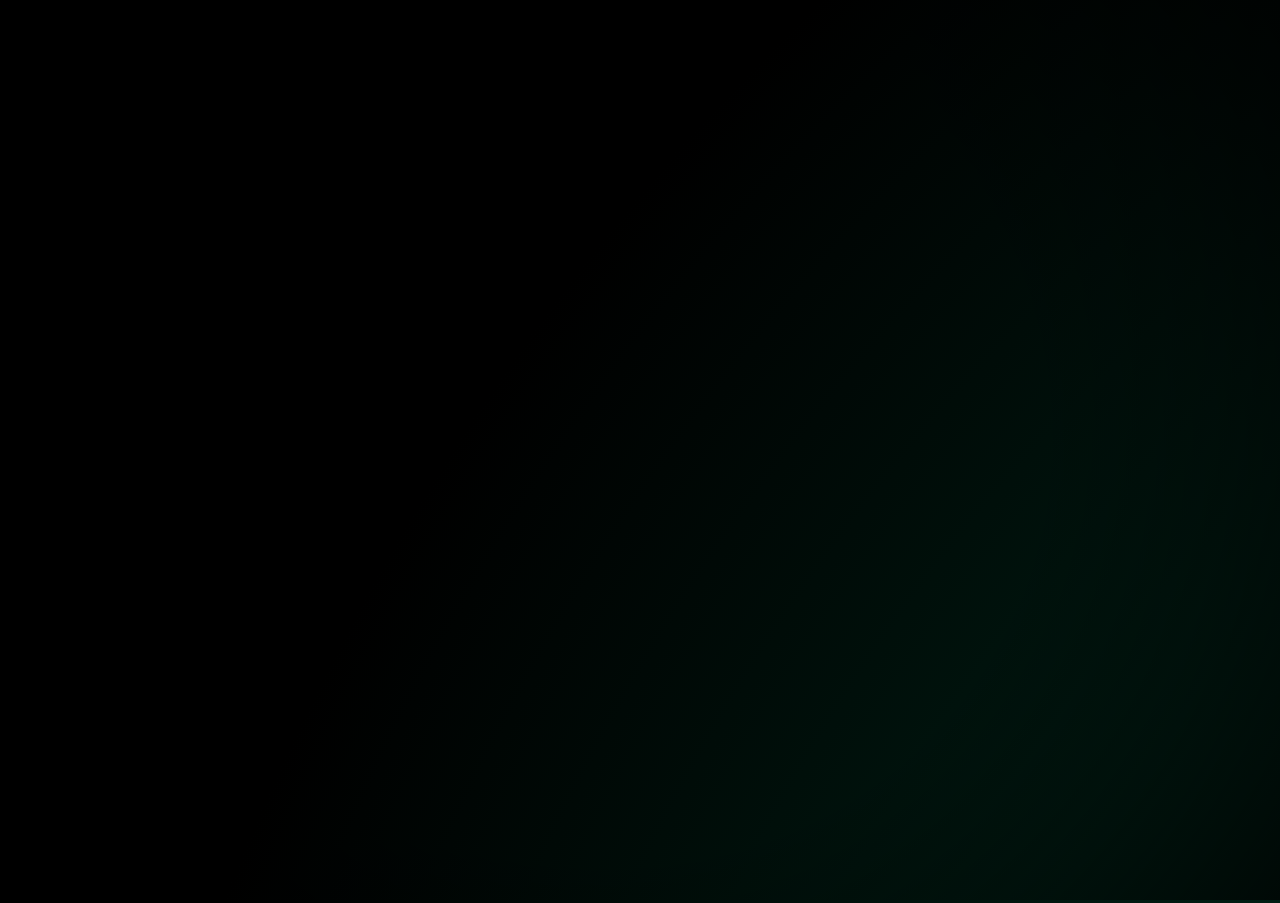
==== commit fab3c0ab: "Update index.html final" ====
(no text change in the page or its own stylesheets)
